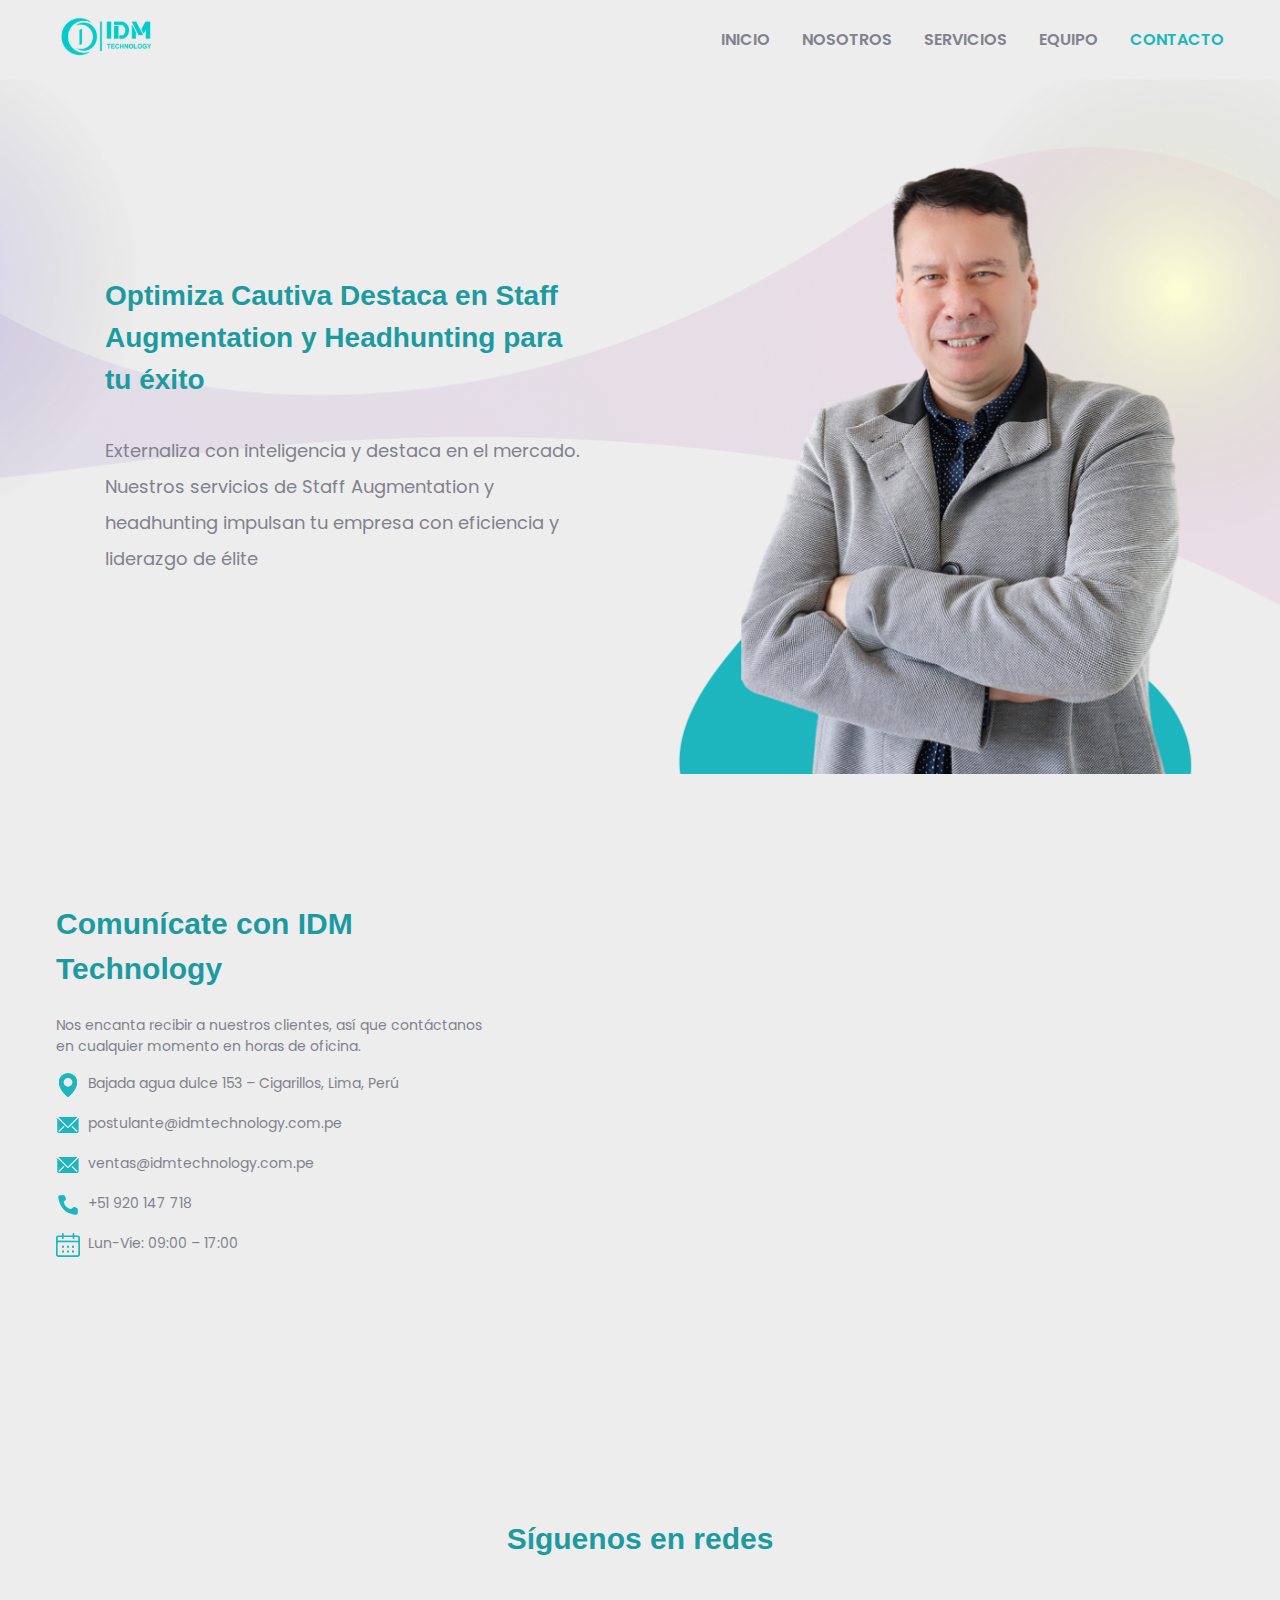
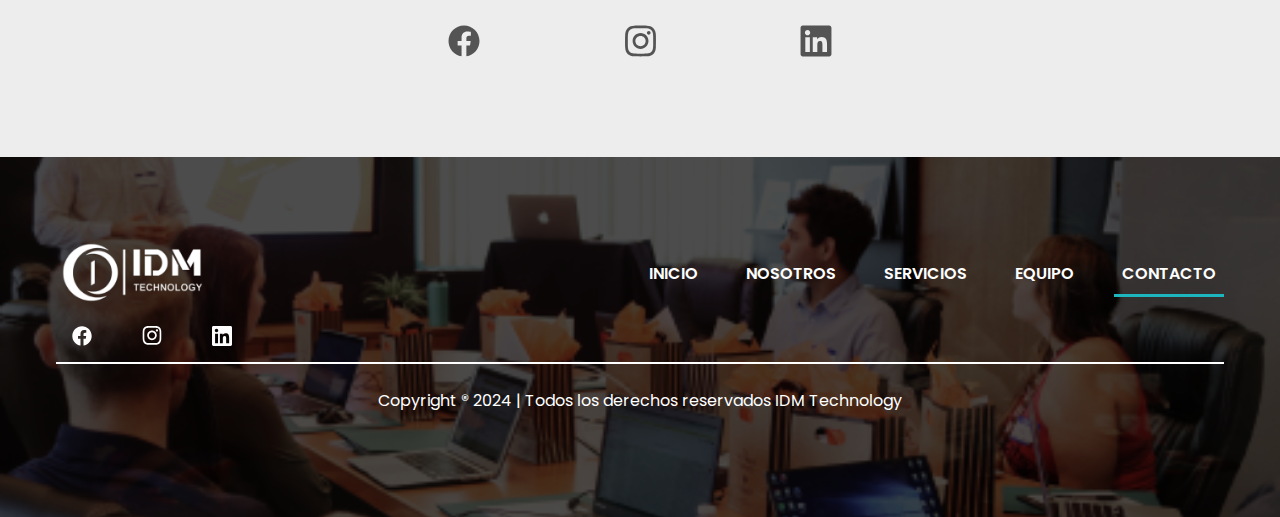
==== contacto.html @ e5a88757 "Finaliza pagina 'Contacto'" ====
<!DOCTYPE html>
<html lang="en">
  <head>
    <meta charset="UTF-8" />
    <meta name="viewport" content="width=device-width, initial-scale=1.0" />
    <link rel="apple-touch-icon" sizes="57x57" href="./favicon/apple-icon-57x57.png">
    <link rel="apple-touch-icon" sizes="60x60" href="./favicon/apple-icon-60x60.png">
    <link rel="apple-touch-icon" sizes="72x72" href="./favicon/apple-icon-72x72.png">
    <link rel="apple-touch-icon" sizes="76x76" href="./favicon/apple-icon-76x76.png">
    <link rel="apple-touch-icon" sizes="114x114" href="./favicon/apple-icon-114x114.png">
    <link rel="apple-touch-icon" sizes="120x120" href="./favicon/apple-icon-120x120.png">
    <link rel="apple-touch-icon" sizes="144x144" href="./favicon/apple-icon-144x144.png">
    <link rel="apple-touch-icon" sizes="152x152" href="./favicon/apple-icon-152x152.png">
    <link rel="apple-touch-icon" sizes="180x180" href="./favicon/apple-icon-180x180.png">
    <link rel="icon" type="image/png" sizes="192x192"  href="./favicon/android-icon-192x192.png">
    <link rel="icon" type="image/png" sizes="32x32" href="./favicon/favicon-32x32.png">
    <link rel="icon" type="image/png" sizes="96x96" href="./favicon/favicon-96x96.png">
    <link rel="icon" type="image/png" sizes="16x16" href="./favicon/favicon-16x16.png">
    <link rel="manifest" href="./favicon/manifest.json">
    <meta name="msapplication-TileColor" content="#ffffff">
    <meta name="msapplication-TileImage" content="./favicon/ms-icon-144x144.png">
    <meta name="theme-color" content="#ffffff">
    <link rel="preconnect" href="https://fonts.googleapis.com" />
    <link rel="preconnect" href="https://fonts.gstatic.com" crossorigin />
    <link
      href="https://fonts.googleapis.com/css2?family=Poppins:wght@400;500;600&;900family=Roboto:wght@700;900&display=swap"
      rel="stylesheet"
    />
    <link rel="stylesheet" href="./css/style.css" />
    <title>IDM Technology - Contacto</title>
  </head>
  <body>
    <header class="header">
      <div class="header__wrapper">
        <div class="header__content">
          <div class="header__logo">
            <img class="header__img"
              src="./imagenes/logo-blue.svg"
              alt="Lodo IDM Technology color Turquesa"
              width="100"
              
            />
          </div>
          <nav class="nav">
            <a href="index.html" class="nav__link"
              >Inicio</a
            >
            <a href="./nosotros.html" class="nav__link">Nosotros</a>
            <a href="./servicios.html" class="nav__link">servicios</a>
            <a href="./equipo.html" class="nav__link">equipo</a>
            <a href="./contacto.html" aria-current="page" class="nav__link">contacto</a>
          </nav>
          <div class="header__icon">
            <img
              src="./imagenes/menu.svg"
              alt="Icono de menu"
              width="24"
              height="24"
            />
          </div>
          <!-- header-icon -->
        </div>
        <!-- header-content -->
      </div><!-- header-wrapper -->
    </header> 
    <div class="hero">
      <div class="hero__wrapper">
        <div class="hero__content">
          <div class="hero__details">
            <h1 class="titleOne">
              Optimiza Cautiva Destaca en Staff Augmentation y Headhunting para
              tu éxito
            </h1>
            <p class="hero__description">
              Externaliza con inteligencia y destaca en el mercado. Nuestros
              servicios de Staff Augmentation y headhunting impulsan tu empresa
              con eficiencia y liderazgo de élite
            </p>
          </div>
          <!-- hero-details -->
          <div class="hero__img">
            <img class="hero__user"
              src="./imagenes/hero-jorge.png"
              alt="Jorge Comunicador de IDM"
              width="270" height="227"
            />
          </div>
          <!-- hero-img -->
        </div>
        <!-- hero-content -->
      </div>
      <!-- hero-wrapper -->
    </div> <!-- hero -->
    <main class="main">
      <section class="contacto">
        <div class="contacto__wrapper">
            <div class="contacto__content">
                <div class="contacto__details">
                    <h2 class="titleTwo">Comunícate con IDM Technology</h2>
                    <p class="contacto__text">Nos encanta recibir a nuestros clientes, así que contáctanos en cualquier momento en horas de oficina.</p>
                    <div class="contacto__linkList">
                        <a href="https://www.google.com/maps/search/Bajada+agua+dulce+153+%E2%80%93+Cigarrillos,+Lima,+Per%C3%BA/@-12.1636213,-77.0259209,17z/data=!3m1!4b1?entry=ttu" class="contacto__link">
                            <img  class="contacto__icon" src="./imagenes/icon-maps.svg" alt="Icono de Localizacvion de mapa">
                            <span class="contacto__linkText">Bajada agua dulce 153 – Cigarillos, Lima, Perú</span>
                        </a>
                        <a href="mailto: postulante@idmtechnology.com.pe" class="contacto__link">
                            <img class="contacto__icon" src="./imagenes/icon-email.svg" alt="Icono de carta de Email">
                            <span class="contacto__linkText">postulante@idmtechnology.com.pe</span>
                        </a>
                        <a href="mailto: ventas@idmtechnology.com.pe" class="contacto__link">
                            <img class="contacto__icon" src="./imagenes/icon-email.svg" alt="Icono de carta de Email">
                            <span class="contacto__linkText">ventas@idmtechnology.com.pe</span>
                        </a>
                        <a href="tel:+51 920 147 718" class="contacto__link">
                            <img class="contacto__icon" src="./imagenes/icon-tel.svg" alt="Icono de Telefono">
                            <span class="contacto__linkText">+51 920 147 718</span>
                        </a>
                        <a href="#" class="contacto__link">
                            <img class="contacto__icon" src="./imagenes/icon-date.svg" alt="Icono de Calendario">
                            <span class="contacto__linkText">Lun-Vie:  09:00 – 17:00</span>
                        </a>
                    </div>
                </div>
                <iframe class="contacto__maps" src="https://www.google.com/maps/embed?pb=!1m18!1m12!1m3!1d3900.2464710949735!2d-77.02795942925043!3d-12.163616017723252!2m3!1f0!2f0!3f0!3m2!1i1024!2i768!4f13.1!3m3!1m2!1s0x9105b79791026ffb%3A0x5ce89a835a3eeb27!2sBajada%20Agua%20Dulce%20153%2C%20Chorrillos%2015063!5e0!3m2!1ses-419!2spe!4v1707866258769!5m2!1ses-419!2spe" width="600" height="450" style="border:0;" allowfullscreen="" loading="lazy" referrerpolicy="no-referrer-when-downgrade"></iframe>
            </div>
        </div>
      </section>
      <section class="sectionSimply">
        <div class="sectionSimply__wrapper">
          <div class="sectionSimply__content">
            <h2 class="titleTwo">Síguenos en redes</h2>
            <div class="redes">
              <a href="#" class="redes__enlace" target="_blank" aria-label="Enlace a nuestra pagina de Facebook">
                <img src="./imagenes/facebook-gray.svg" class="redes__img" alt="Logo de Facebook en tono gris" width="24" height="24" >
              </a>
              <a href="#" class="redes__enlace" target="_blank" aria-label="Enlace a nuestra pagina de Instagram">
                <img src="./imagenes/instagram-gray.svg" class="redes__img" alt="Logo de Instagram en tono gris" width="24" height="24" >
              </a>
              <a href="#" class="redes__enlace" target="_blank" aria-label="Enlace a nuestra pagina de Linkedin">
                <img src="./imagenes/linkedin-gray.svg" class="redes__img" alt="Logo de Linkedin en tono gris" width="24" height="24" >
              </a>
            </div>
          </div>  <!-- section content -->
        </div> <!-- section wrapper -->
      </section> <!-- redes -->
    </main>
    <footer class="footer">
      <div class="footer__wrapper">
        <div class="footer__content">
          <div class="footer__primary">
            <div class="footer__logo">
              <img src="./imagenes/logo-white.png" class="footer__logoImg" alt="Logo de IDM Technology en blanco" width="100">
            </div>
            <nav class="nav">
            <a href="index.html" class="nav__link nav__link--white"
              >Inicio</a
            >
            <a href="./nosotros.html" class="nav__link nav__link--white">Nosotros</a>
            <a href="./servicios.html" class="nav__link nav__link--white">servicios</a>
            <a href="./equipo.html"  class="nav__link nav__link--white">equipo</a>
            <a href="./contacto.html" aria-current="page" class="nav__link nav__link--white">contacto</a>
            </nav>
            <div class="footer__icon">
              <img
              src="./imagenes/menu-white.svg"
              alt="Icono de menu"
              width="24"
              height="24"
              />
            </div>
          </div>
          <div class="redes redes--small">
              <a href="#" class="redes__enlace" target="_blank" aria-label="Enlace a nuestra pagina de Facebook">
                <img src="./imagenes/facebook-white.svg" class="redes__img redes__img--small " alt="Logo de Facebook en tono blanco" width="16" height="16" >
              </a>
              <a href="#" class="redes__enlace" target="_blank" aria-label="Enlace a nuestra pagina de Instagram">
                <img src="./imagenes/instagram-white.svg" class="redes__img redes__img--small" alt="Logo de Instagram en tono blanco" width="16" height="16" >
              </a>
              <a href="#" class="redes__enlace" target="_blank" aria-label="Enlace a nuestra pagina de Linkedin">
                <img src="./imagenes/linkedin-white.svg" class="redes__img redes__img--small" alt="Logo de Linkedin en tono blanco" width="16" height="16" >
              </a>
          </div>
          <hr class="footer__divider">
          <div class="footer__copyright">
            <p class="footer__copyrightText">Copyright ® 2024 | Todos los derechos reservados IDM Technology</p>
          </div>
        </div>
      </div>
    </footer>
  </body>
</html>
---- css/style.css ----
@import "./nav.css";
@import "./button.css";
@import "./header.css";
@import "./hero.css";
@import "./section-image.css";
@import "./section-simply.css";
@import "./section-background.css";
@import "./clientes.css";
@import "./servicios.css";
@import "./indicadores.css";
@import "./team.css";
@import "./feed-back.css";
@import "./redes.css";
@import "./lideres.css";
@import "./areas.css";
@import "./contacto.css";
@import "./footer.css";

:root {
  font-size: 16px;
  user-select: none;
  scroll-behavior: smooth;
  --mainFont: "Roboto", sans-serif;
  --secondaryFont: "Poppins", sans-serif;
  --titleOne: 900 1.25rem/1.5 var(--mainFont);
  --titleTwo: 900 1.125rem/1.5 var(--mainFont);
  --titleThree: 900 1rem/1.5 var(--mainFont);
  --button: 700 0.875rem/1.2 var(--secondaryFont);
  --titleColor: #1c9aa1;
  --primaryColor: #1db5be;
  --secondaryColor: #81818e;
  --tertiaryColor: #fafafa;
  --backgroundColor: #ededed;
  --gray: #e2e2e2;
  --white: #ffffff;
  --blue: #4e9efb;
  --boxshadow: 0px 25px 25px 0 rgb(25, 131, 137, 0.3);
}

/* -----GLOBALES----- */

body {
  margin: 0;
  font-family: var(--secondaryFont);
  font-size: 0.875rem;
  background: var(--backgroundColor);
  color: var(--secondaryColor);
}

[class$="__wrapper"] {
  max-inline-size: 75rem;
  padding-inline: 1rem;
  box-sizing: border-box;
  margin: 0 auto;
}

img {
  vertical-align: bottom;
  max-inline-size: 100%;
}

a {
  text-decoration: none;
}

h1,
h2,
h3 {
  color: var(--titleColor);
  margin: 0;
  margin-block-end: 0.5rem;
}

/* CLASES GLOBALES */

.titleOne {
  font: var(--titleOne);
}

@media screen and (min-width: 500px) {
  .titleOne {
    font-size: 1.5rem;
  }
}

@media screen and (min-width: 550px) {
  .titleOne {
    font-size: 1rem;
  }
}

@media screen and (min-width: 600px) {
  .titleOne {
    font-size: 1.125rem;
  }
}

@media screen and (min-width: 700px) {
  .titleOne {
    font-size: 1.25rem;
  }
}

@media screen and (min-width: 900px) {
  .titleOne {
    font-size: 1.5rem;
  }
}

@media screen and (min-width: 1024px) {
  .titleOne {
    font-size: 1.75rem;
  }
}

@media screen and (min-width: 1300px) {
  .titleOne {
    font-size: 2.125rem;
  }
}

.titleTwo {
  font: var(--titleTwo);
}

@media screen and (min-width: 900px) {
  .titleTwo {
    font-size: 1.5rem;
  }
}

@media screen and (min-width: 1024px) {
  .titleTwo {
    font-size: 1.875rem;
  }
}

@media screen and (min-width: 1300px) {
  .titleTwo {
    font-size: 1.875rem;
    font-size: 2.375rem;
  }
}

.titleThree {
  font: var(--titleThree);
}

@media screen and (min-width: 900px) {
  .titleThree {
    font-size: 1.125rem;
  }
}

@media screen and (min-width: 1024px) {
  .titleThree {
    font-size: 1.25rem;
  }
}

@media screen and (min-width: 1300px) {
  .titleThree {
    font-size: 1.5rem;
  }
}
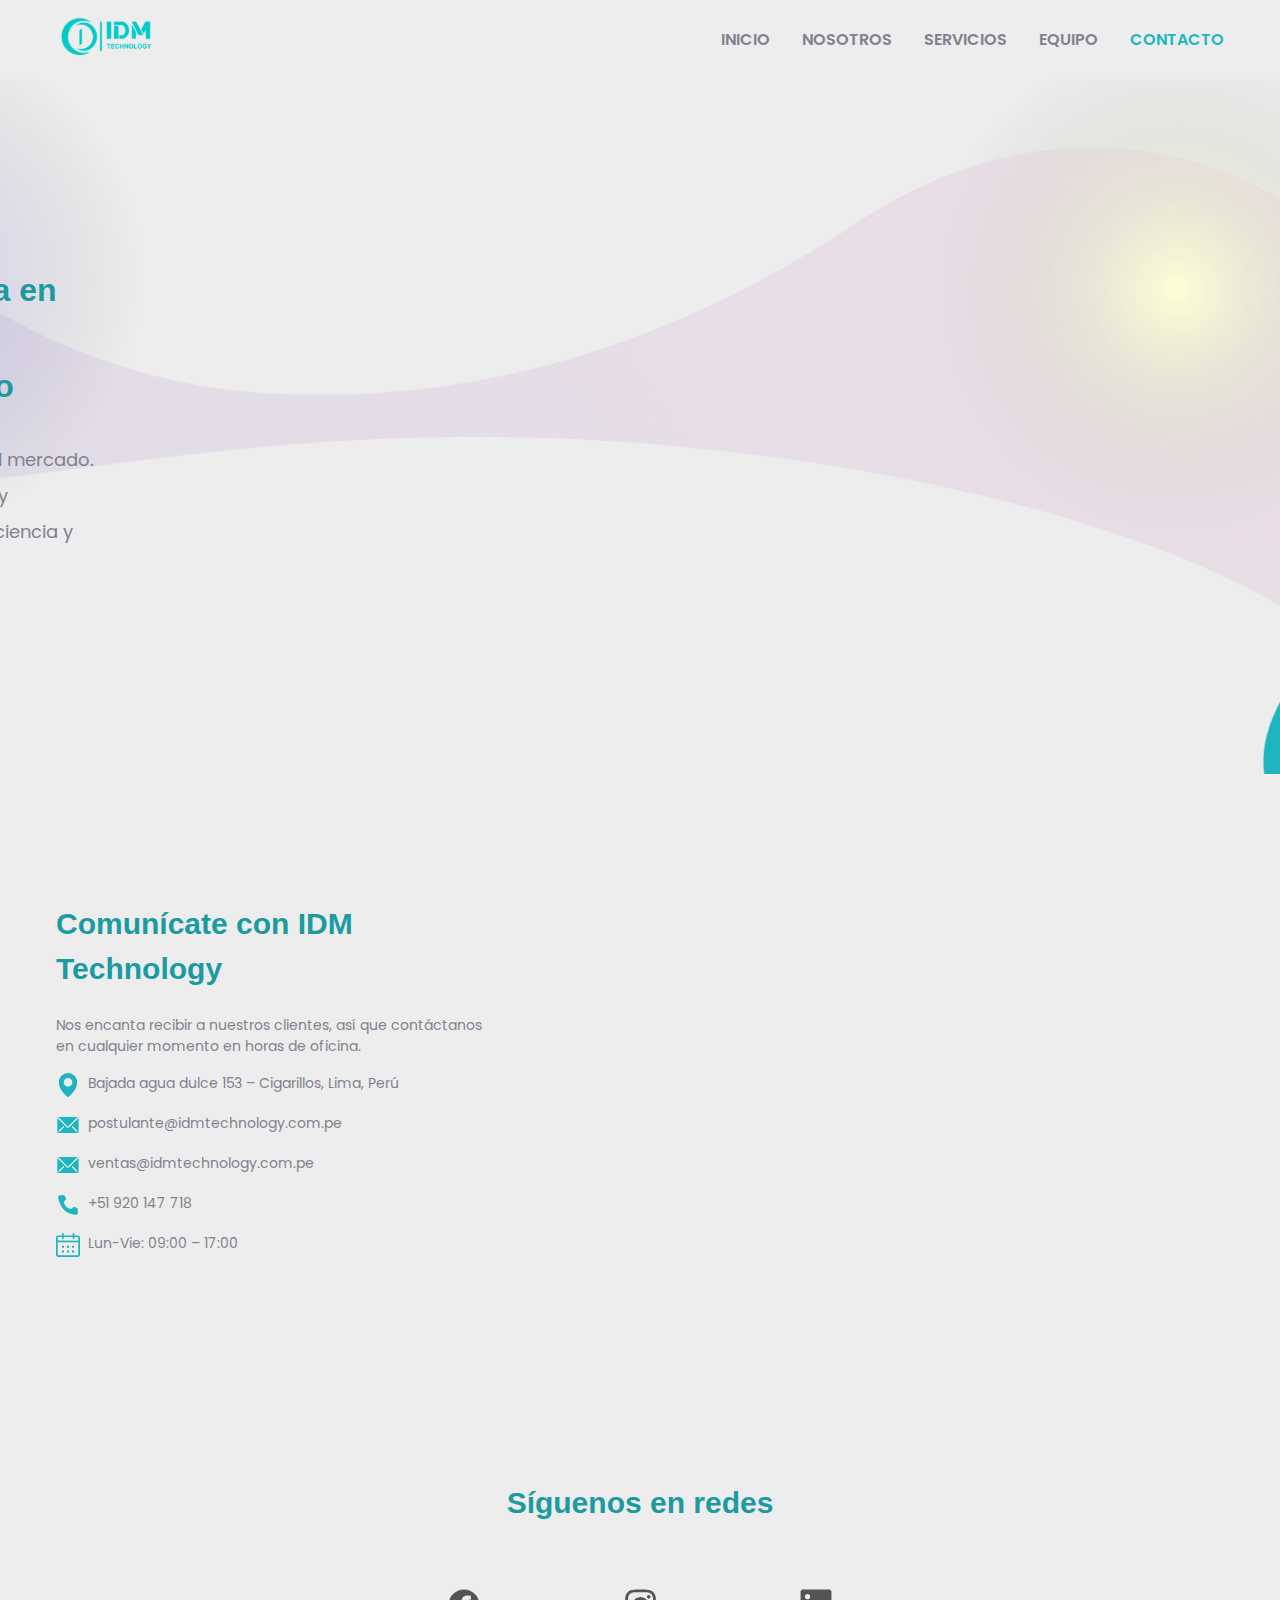
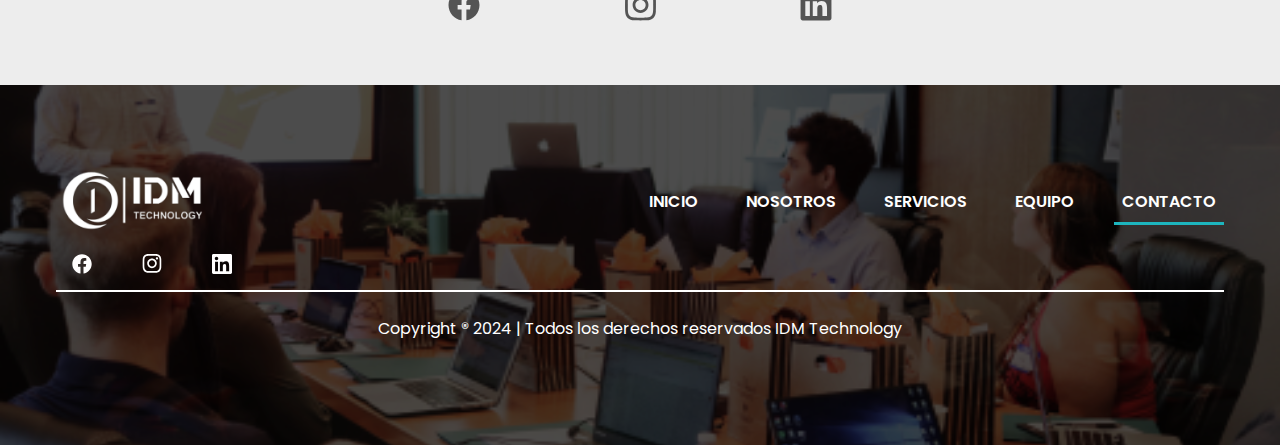
==== commit 42591c73: "finaliza proyecto IDM" ====
--- a/contacto.html
+++ b/contacto.html
@@ -66,7 +66,7 @@
     <div class="hero">
       <div class="hero__wrapper">
         <div class="hero__content">
-          <div class="hero__details">
+          <div class="hero__details hero__details--animationLeft">
             <h1 class="titleOne">
               Optimiza Cautiva Destaca en Staff Augmentation y Headhunting para
               tu éxito
@@ -78,7 +78,7 @@
             </p>
           </div>
           <!-- hero-details -->
-          <div class="hero__img">
+          <div class="hero__img hero__img--animationRight">
             <img class="hero__user"
               src="./imagenes/hero-jorge.png"
               alt="Jorge Comunicador de IDM"
@@ -99,7 +99,7 @@
                     <h2 class="titleTwo">Comunícate con IDM Technology</h2>
                     <p class="contacto__text">Nos encanta recibir a nuestros clientes, así que contáctanos en cualquier momento en horas de oficina.</p>
                     <div class="contacto__linkList">
-                        <a href="https://www.google.com/maps/search/Bajada+agua+dulce+153+%E2%80%93+Cigarrillos,+Lima,+Per%C3%BA/@-12.1636213,-77.0259209,17z/data=!3m1!4b1?entry=ttu" class="contacto__link">
+                        <a href="https://www.google.com/maps/search/Bajada+agua+dulce+153+%E2%80%93+Cigarrillos,+Lima,+Per%C3%BA/@-12.1636213,-77.0259209,17z/data=!3m1!4b1?entry=ttu" class="contacto__link" target="_blank">
                             <img  class="contacto__icon" src="./imagenes/icon-maps.svg" alt="Icono de Localizacvion de mapa">
                             <span class="contacto__linkText">Bajada agua dulce 153 – Cigarillos, Lima, Perú</span>
                         </a>
@@ -149,7 +149,7 @@
         <div class="footer__content">
           <div class="footer__primary">
             <div class="footer__logo">
-              <img src="./imagenes/logo-white.png" class="footer__logoImg" alt="Logo de IDM Technology en blanco" width="100">
+              <img src="./imagenes/logo-white.png" class="footer__logoImg" alt="Logo de IDM Technology en blanco" width="100" loading="lazy">
             </div>
             <nav class="nav">
             <a href="index.html" class="nav__link nav__link--white"
--- a/css/style.css
+++ b/css/style.css
@@ -23,7 +23,7 @@
   --mainFont: "Roboto", sans-serif;
   --secondaryFont: "Poppins", sans-serif;
   --titleOne: 900 1.25rem/1.5 var(--mainFont);
-  --titleTwo: 900 1.125rem/1.5 var(--mainFont);
+  --titleTwo: 900 1.25rem/1.5 var(--mainFont);
   --titleThree: 900 1rem/1.5 var(--mainFont);
   --button: 700 0.875rem/1.2 var(--secondaryFont);
   --titleColor: #1c9aa1;
@@ -101,15 +101,21 @@
   }
 }
 
-@media screen and (min-width: 900px) {
+@media screen and (min-width: 750px) {
   .titleOne {
     font-size: 1.5rem;
   }
 }
 
+@media screen and (min-width: 900px) {
+  .titleOne {
+    font-size: 1.875rem;
+  }
+}
+
 @media screen and (min-width: 1024px) {
   .titleOne {
-    font-size: 1.75rem;
+    font-size: 2rem;
   }
 }
 
@@ -123,13 +129,13 @@
   font: var(--titleTwo);
 }
 
-@media screen and (min-width: 900px) {
+@media screen and (min-width: 400px) {
   .titleTwo {
     font-size: 1.5rem;
   }
 }
 
-@media screen and (min-width: 1024px) {
+@media screen and (min-width: 900px) {
   .titleTwo {
     font-size: 1.875rem;
   }
@@ -137,7 +143,6 @@
 
 @media screen and (min-width: 1300px) {
   .titleTwo {
-    font-size: 1.875rem;
     font-size: 2.375rem;
   }
 }
@@ -146,20 +151,34 @@
   font: var(--titleThree);
 }
 
-@media screen and (min-width: 900px) {
+@media screen and (min-width: 400px) {
   .titleThree {
     font-size: 1.125rem;
   }
 }
 
-@media screen and (min-width: 1024px) {
+@media screen and (min-width: 500px) {
   .titleThree {
     font-size: 1.25rem;
   }
 }
 
-@media screen and (min-width: 1300px) {
+@media screen and (min-width: 900px) {
   .titleThree {
     font-size: 1.5rem;
   }
 }
+
+/* ANIMACIONES */
+
+@keyframes right {
+  to {
+    transform: translateX(0%);
+  }
+}
+
+@keyframes left {
+  to {
+    transform: translateX(0%);
+  }
+}
